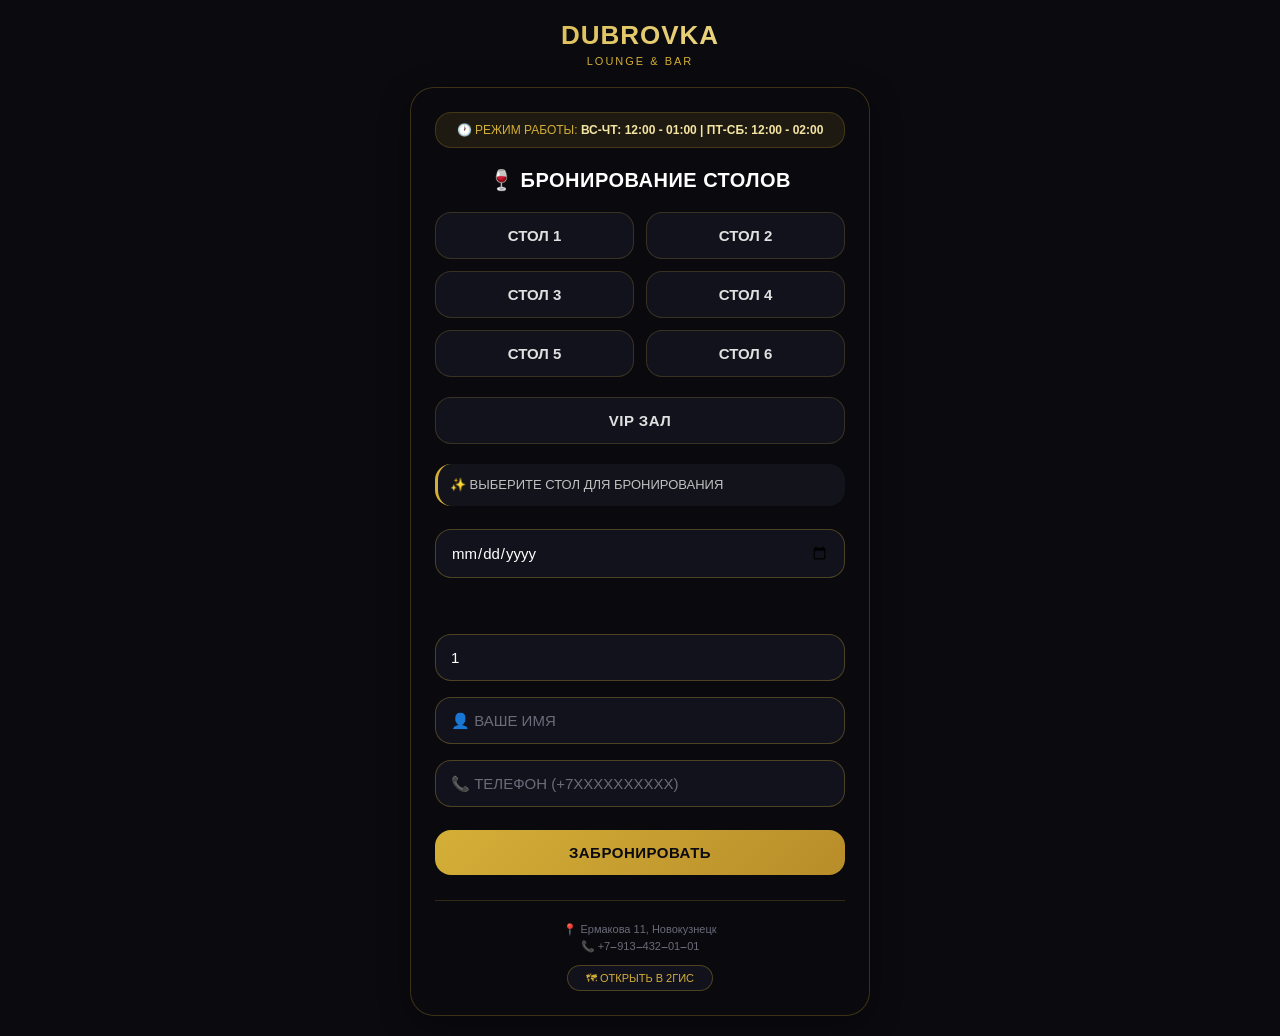
==== frontend/index.html @ 7e58c82a "Add files via upload" ====
<!DOCTYPE html>
<html lang="ru">
<head>
<meta charset="UTF-8">
<meta name="viewport" content="width=device-width, initial-scale=1.0, user-scalable=yes">
<title>Dubrovka Lounge & Bar</title>
<script src="https://telegram.org/js/telegram-web-app.js"></script>

<style>
* {
  margin: 0;
  padding: 0;
  box-sizing: border-box;
}

body {
  font-family: -apple-system, BlinkMacSystemFont, 'Segoe UI', 'Roboto', 'Helvetica Neue', Arial, sans-serif;
  background: #0a0a0f;
  color: #ffffff;
  min-height: 100vh;
}

.video-background {
  position: fixed;
  top: 0;
  left: 0;
  width: 100%;
  height: 100%;
  object-fit: cover;
  z-index: -1;
  opacity: 0.5;
}

.container {
  max-width: 500px;
  margin: 0 auto;
  padding: 20px;
  position: relative;
  z-index: 1;
}

.logo-container {
  text-align: center;
  margin-bottom: 20px;
  animation: fadeInDown 0.8s ease-out;
}

.logo-img {
  width: 90px;
  height: 90px;
  border-radius: 50%;
  object-fit: cover;
  margin-bottom: 12px;
  box-shadow: 0 4px 15px rgba(0, 0, 0, 0.5);
  transition: transform 0.3s ease;
  border: 2px solid #d4af37;
}

.logo-img:hover {
  transform: scale(1.02);
}

.logo-text {
  font-size: 26px;
  font-weight: 700;
  letter-spacing: 1px;
  background: linear-gradient(135deg, #d4af37 0%, #f5e5a3 100%);
  -webkit-background-clip: text;
  -webkit-text-fill-color: transparent;
  background-clip: text;
  margin-bottom: 4px;
}

.logo-subtitle {
  font-size: 11px;
  color: #d4af37;
  letter-spacing: 2px;
  text-transform: uppercase;
  font-weight: 500;
}

.card {
  background: rgba(10, 10, 15, 0.85);
  backdrop-filter: blur(12px);
  padding: 24px;
  border-radius: 24px;
  border: 1px solid rgba(212, 175, 55, 0.25);
  box-shadow: 0 8px 32px rgba(0, 0, 0, 0.3);
  animation: fadeInUp 0.8s ease-out;
}

.working-hours {
  background: rgba(212, 175, 55, 0.1);
  padding: 10px;
  border-radius: 16px;
  text-align: center;
  margin-bottom: 20px;
  font-size: 12px;
  color: #d4af37;
  font-weight: 500;
  border: 1px solid rgba(212, 175, 55, 0.2);
}

.working-hours span {
  font-weight: 600;
  color: #f5e5a3;
}

h2 {
  text-align: center;
  margin-bottom: 20px;
  font-size: 20px;
  color: #ffffff;
  letter-spacing: 0.5px;
  font-weight: 600;
}

.tables {
  display: grid;
  grid-template-columns: repeat(2, 1fr);
  gap: 12px;
  margin-bottom: 20px;
}

.table {
  padding: 14px;
  background: rgba(20, 20, 30, 0.9);
  border-radius: 16px;
  text-align: center;
  cursor: pointer;
  transition: all 0.2s ease;
  border: 1px solid rgba(212, 175, 55, 0.2);
  font-weight: 600;
  font-size: 15px;
  color: #e0e0e0;
}

.table:hover {
  background: rgba(212, 175, 55, 0.15);
  transform: translateY(-1px);
  border-color: rgba(212, 175, 55, 0.5);
}

.table.selected {
  background: linear-gradient(135deg, #d4af37 0%, #b88d2a 100%);
  color: #0a0a0f;
  border-color: #d4af37;
  box-shadow: 0 4px 15px rgba(212, 175, 55, 0.3);
  font-weight: 700;
}

.table.disabled {
  opacity: 0.5;
  cursor: not-allowed;
}

/* VIP кнопка */
.vip-button-container {
  margin-top: 20px;
  margin-bottom: 20px;
  text-align: center;
}

.vip-btn {
  width: 100%;
  padding: 14px;
  background: rgba(20, 20, 30, 0.9);
  border-radius: 16px;
  text-align: center;
  cursor: pointer;
  transition: all 0.2s ease;
  border: 1px solid rgba(212, 175, 55, 0.2);
  font-weight: 600;
  font-size: 15px;
  color: #e0e0e0;
  font-family: inherit;
  letter-spacing: 0.5px;
}

.vip-btn:hover {
  background: rgba(212, 175, 55, 0.15);
  transform: translateY(-1px);
  border-color: rgba(212, 175, 55, 0.5);
}

.desc {
  background: rgba(20, 20, 30, 0.9);
  padding: 12px;
  border-radius: 16px;
  margin: 15px 0;
  white-space: pre-line;
  font-size: 13px;
  border-left: 3px solid #d4af37;
  color: #c0c0c0;
  line-height: 1.4;
}

.time-slots {
  display: flex;
  flex-wrap: wrap;
  gap: 8px;
  margin: 15px 0;
  max-height: 200px;
  overflow-y: auto;
  padding: 5px;
}

.time-slot {
  padding: 10px 12px;
  background: rgba(30, 30, 40, 0.9);
  border-radius: 12px;
  text-align: center;
  cursor: pointer;
  transition: all 0.2s ease;
  border: 1px solid rgba(212, 175, 55, 0.2);
  font-size: 14px;
  font-weight: 500;
  min-width: 70px;
}

.time-slot:hover {
  background: rgba(212, 175, 55, 0.2);
  transform: scale(1.02);
}

.time-slot.selected {
  background: #d4af37;
  color: #0a0a0f;
  border-color: #d4af37;
}

.time-slot.busy {
  background: rgba(220, 53, 69, 0.2);
  border-color: rgba(220, 53, 69, 0.3);
  color: #ff8a7a;
  cursor: not-allowed;
  opacity: 0.6;
  text-decoration: line-through;
}

.time-slot.warning {
  background: rgba(255, 193, 7, 0.2);
  border-color: rgba(255, 193, 7, 0.3);
  color: #ffc107;
}

.warning-message {
  background: rgba(255, 193, 7, 0.15);
  padding: 12px;
  border-radius: 12px;
  margin: 10px 0;
  display: none;
  color: #ffc107;
  text-align: center;
  font-size: 12px;
  border-left: 3px solid #ffc107;
}

input, select {
  width: 100%;
  padding: 14px 15px;
  margin: 8px 0;
  border-radius: 16px;
  border: 1px solid rgba(212, 175, 55, 0.3);
  background: rgba(20, 20, 30, 0.9);
  color: #ffffff;
  font-size: 15px;
  transition: all 0.2s ease;
  font-family: inherit;
}

input:focus, select:focus {
  outline: none;
  border-color: #d4af37;
  box-shadow: 0 0 0 2px rgba(212, 175, 55, 0.2);
}

input::placeholder {
  color: #6b6b7a;
}

button {
  width: 100%;
  padding: 14px;
  background: linear-gradient(135deg, #d4af37 0%, #b88d2a 100%);
  border: none;
  border-radius: 16px;
  cursor: pointer;
  font-weight: 700;
  font-size: 15px;
  margin-top: 15px;
  color: #0a0a0f;
  transition: all 0.2s ease;
  letter-spacing: 0.5px;
  font-family: inherit;
}

button:hover {
  background: linear-gradient(135deg, #e5c14a 0%, #c99f32 100%);
  transform: translateY(-1px);
  box-shadow: 0 4px 15px rgba(212, 175, 55, 0.4);
}

.hookah-warning {
  background: rgba(212, 175, 55, 0.1);
  padding: 12px;
  border-radius: 12px;
  margin-top: 10px;
  display: none;
  color: #d4af37;
  text-align: center;
  font-size: 12px;
  border-left: 3px solid #d4af37;
}

.footer {
  margin-top: 25px;
  text-align: center;
  font-size: 11px;
  color: #6b6b7a;
  border-top: 1px solid rgba(212, 175, 55, 0.2);
  padding-top: 18px;
}

.footer p {
  margin: 4px 0;
}

.map-btn {
  display: inline-block;
  margin-top: 8px;
  padding: 6px 18px;
  background: rgba(20, 20, 30, 0.9);
  border-radius: 20px;
  text-decoration: none;
  color: #d4af37;
  font-size: 11px;
  transition: all 0.2s ease;
  border: 1px solid rgba(212, 175, 55, 0.3);
}

.map-btn:hover {
  background: #d4af37;
  color: #0a0a0f;
}

@keyframes fadeInDown {
  from { opacity: 0; transform: translateY(-15px); }
  to { opacity: 1; transform: translateY(0); }
}

@keyframes fadeInUp {
  from { opacity: 0; transform: translateY(15px); }
  to { opacity: 1; transform: translateY(0); }
}

.loading {
  text-align: center;
  padding: 20px;
  color: #d4af37;
}

@media (max-width: 480px) {
  .container { padding: 15px; }
  .card { padding: 18px; }
  .logo-img { width: 70px; height: 70px; }
  .logo-text { font-size: 22px; }
  .table, .vip-btn { padding: 12px; font-size: 13px; }
  .time-slot { padding: 8px 10px; font-size: 12px; min-width: 60px; }
  input, select, button { font-size: 14px; padding: 12px; }
}
</style>
</head>

<body>
<video class="video-background" autoplay muted loop playsinline>
  <source src="bg.mp4" type="video/mp4">
</video>

<div class="container">
  <div class="logo-container">
    <img src="logo.png" alt="Dubrovka Lounge & Bar" class="logo-img" onerror="this.style.display='none'">
    <div class="logo-text">DUBROVKA</div>
    <div class="logo-subtitle">LOUNGE & BAR</div>
  </div>

  <div class="card">
    <div class="working-hours">
      🕐 РЕЖИМ РАБОТЫ: <span>ВС-ЧТ: 12:00 - 01:00 | ПТ-СБ: 12:00 - 02:00</span>
    </div>
    
    <h2>🍷 БРОНИРОВАНИЕ СТОЛОВ</h2>

    <div class="tables">
      <div class="table" data-table="1">СТОЛ 1</div>
      <div class="table" data-table="2">СТОЛ 2</div>
      <div class="table" data-table="3">СТОЛ 3</div>
      <div class="table" data-table="4">СТОЛ 4</div>
      <div class="table" data-table="5">СТОЛ 5</div>
      <div class="table" data-table="6">СТОЛ 6</div>
    </div>

    <!-- VIP кнопка -->
    <div class="vip-button-container">
      <div class="vip-btn" id="vipBtn">
        VIP ЗАЛ
      </div>
    </div>

    <div id="tableInfo" class="desc">✨ ВЫБЕРИТЕ СТОЛ ДЛЯ БРОНИРОВАНИЯ</div>

    <input id="date" type="date">
    
    <div id="timeSlotsContainer" class="time-slots"></div>
    
    <div id="warningMessage" class="warning-message"></div>
    
    <input id="guests" type="number" placeholder="👥 КОЛИЧЕСТВО ГОСТЕЙ" min="1" max="20" step="1" autocomplete="off" value="1">
    <input id="name" placeholder="👤 ВАШЕ ИМЯ" autocomplete="name">
    <input id="phone" placeholder="📞 ТЕЛЕФОН (+7XXXXXXXXXX)" maxlength="12" autocomplete="tel">

    <div id="hookahWarning" class="hookah-warning">
      💨 Для компаний от 5 человек обязательно бронирование 2 кальянов
    </div>

    <button id="bookBtn">ЗАБРОНИРОВАТЬ</button>

    <div class="footer">
      <p>📍 Ермакова 11, Новокузнецк</p>
      <p>📞 +7‒913‒432‒01‒01</p>
      <a class="map-btn" href="https://2gis.ru/novokuznetsk/geo/70000001067987554" target="_blank">🗺 ОТКРЫТЬ В 2ГИС</a>
    </div>
  </div>
</div>

<script>
// Описания столов
const tableDescriptions = {
  "1": "🍷 ПРИВАТНАЯ ЗОНА СО ШТОРКАМИ И PLAYSTATION\n👥 ДО 7 ГОСТЕЙ",
  "2": "🍷 ПРИВАТНАЯ ЗОНА СО ШТОРКАМИ И PLAYSTATION\n👥 ДО 5 ГОСТЕЙ",
  "3": "🍷 ПРИВАТНАЯ ЗОНА СО ШТОРКАМИ И PLAYSTATION\n👥 ДО 5 ГОСТЕЙ",
  "4": "🍷 ПРИВАТНАЯ ЗОНА СО ШТОРКАМИ И PLAYSTATION\n👥 ДО 5 ГОСТЕЙ",
  "5": "✨ ОТКРЫТАЯ ЗОНА БЕЗ ШТОРОК\n👥 ДО 5 ГОСТЕЙ",
  "6": "🪑 КОМПАКТНЫЙ СТОЛ\n👥 ДО 3 ГОСТЕЙ"
};

const TABLE_CAPACITY = {
  "1": 7, "2": 5, "3": 5, "4": 5, "5": 5, "6": 3
};

document.addEventListener("DOMContentLoaded", () => {
const API = "https://dubrovka-webapp-production-a00c.up.railway.app";
const tg = window.Telegram.WebApp;
if(tg) tg.expand();

const phoneInput = document.getElementById("phone");
const nameInput = document.getElementById("name");
const guestsInput = document.getElementById("guests");
const dateInput = document.getElementById("date");
const timeSlotsContainer = document.getElementById("timeSlotsContainer");
const warningMessage = document.getElementById("warningMessage");
const tableInfo = document.getElementById("tableInfo");
const bookBtn = document.getElementById("bookBtn");
const hookahWarning = document.getElementById("hookahWarning");
const vipBtn = document.getElementById("vipBtn");

let selectedTable = null;
let selectedTime = null;
let userChatId = null;
let busyTimes = [];

// VIP кнопка
vipBtn.onclick = () => {
  alert("⭐ VIP ЗАЛ ⭐\n\nБронирование VIP зала осуществляется только через администратора.\n\n📞 Позвоните нам: +7‒913‒432‒01‒01\n\nИли напишите в Telegram: @dubrovka_admin");
};

// Получаем chat_id из Telegram WebApp
if(tg && tg.initDataUnsafe && tg.initDataUnsafe.user) {
  const user = tg.initDataUnsafe.user;
  userChatId = user.id;
  console.log("📱 User ID:", userChatId);
  
  if(user.first_name) {
    nameInput.value = user.first_name;
  }
  if(user.last_name && nameInput.value) {
    nameInput.value += " " + user.last_name;
  }
}

function getWorkingHours(date) {
  const day = new Date(date).getDay();
  if (day === 5 || day === 6) {
    return { start: 12, end: 24, text: "ПТ-СБ: 12:00 - 00:00" };
  } else {
    return { start: 12, end: 23, text: "ВС-ЧТ: 12:00 - 23:00" };
  }
}

function timeToMinutes(timeStr) {
  let [hours, minutes] = timeStr.split(':').map(Number);
  return hours * 60 + minutes;
}

function minutesToTime(minutes) {
  let hours = Math.floor(minutes / 60);
  let mins = minutes % 60;
  return `${String(hours).padStart(2, '0')}:${String(mins).padStart(2, '0')}`;
}

// Проверка интервала между бронями (1.5 часа = 90 минут)
function checkTimeInterval(existingTimes, newTime, minIntervalMinutes = 90) {
  let newTimeMinutes = timeToMinutes(newTime);
  let nextTime = null;
  
  for (let existingTime of existingTimes) {
    let existingMinutes = timeToMinutes(existingTime);
    let diff = Math.abs(newTimeMinutes - existingMinutes);
    
    if (diff < minIntervalMinutes) {
      return { 
        allowed: false, 
        conflictTime: existingTime,
        needToLeaveBy: minutesToTime(existingMinutes - minIntervalMinutes)
      };
    }
    
    if (existingMinutes > newTimeMinutes) {
      if (!nextTime || existingMinutes < timeToMinutes(nextTime)) {
        nextTime = existingTime;
      }
    }
  }
  
  return { allowed: true, nextBookingTime: nextTime };
}

function generateTimes(date, busyTimes) {
  let times = [];
  let workingHours = getWorkingHours(date);
  let startHour = workingHours.start;
  let endHour = workingHours.end;
  
  for(let h = startHour; h < endHour; h++) {
    let time1 = `${String(h).padStart(2,'0')}:00`;
    let time2 = `${String(h).padStart(2,'0')}:30`;
    times.push(time1);
    times.push(time2);
  }
  return times;
}

function renderTimeSlots(allTimes, busyTimes, selectedTable, date) {
  if (!allTimes.length) {
    timeSlotsContainer.innerHTML = '<div style="text-align:center;padding:20px;color:#888;">Нет доступных времен</div>';
    return;
  }
  
  let now = new Date();
  let html = '';
  
  allTimes.forEach(time => {
    let [h,m] = time.split(":");
    let slot = new Date(date);
    slot.setHours(h, m);
    
    let isPast = slot < now;
    let isBusy = busyTimes.includes(time);
    
    let intervalCheck = checkTimeInterval(busyTimes, time, 90);
    let isTooClose = !intervalCheck.allowed;
    let needToLeaveBy = intervalCheck.needToLeaveBy;
    let nextBooking = intervalCheck.nextBookingTime;
    
    let statusClass = '';
    let statusText = '';
    let onclick = '';
    
    if (isPast) {
      statusClass = 'busy';
      statusText = ' (прошло)';
    } else if (isBusy) {
      statusClass = 'busy';
      statusText = ' (занято)';
    } else if (isTooClose) {
      statusClass = 'warning';
      statusText = `⚠️ (до ${needToLeaveBy})`;
      onclick = `selectTimeSlot('${time}', '${needToLeaveBy}')`;
    } else if (nextBooking) {
      let leaveTime = minutesToTime(timeToMinutes(nextBooking) - 90);
      statusClass = 'warning';
      statusText = `⚠️ (до ${leaveTime})`;
      onclick = `selectTimeSlot('${time}', '${leaveTime}')`;
    } else {
      statusClass = '';
      statusText = '';
      onclick = `selectTimeSlot('${time}', null)`;
    }
    
    html += `
      <div class="time-slot ${statusClass}" onclick="${onclick}">
        ${time}${statusText}
      </div>
    `;
  });
  
  timeSlotsContainer.innerHTML = html;
}

window.selectTimeSlot = (time, needToLeaveBy) => {
  selectedTime = time;
  
  document.querySelectorAll('.time-slot').forEach(slot => {
    slot.classList.remove('selected');
  });
  
  const slots = document.querySelectorAll('.time-slot');
  for (let slot of slots) {
    if (slot.innerText.includes(time)) {
      slot.classList.add('selected');
      break;
    }
  }
  
  if (needToLeaveBy) {
    warningMessage.innerHTML = `⚠️ <b>Важное предупреждение!</b><br>Следующая бронь в ${needToLeaveBy}. Пожалуйста, освободите стол до этого времени.`;
    warningMessage.style.display = "block";
  } else {
    warningMessage.style.display = "none";
  }
};

async function loadBusyTimes() {
  if(!dateInput.value || !selectedTable) return;
  
  try {
    let res = await fetch(`${API}/busy_times?date=${dateInput.value}&table=${selectedTable}`);
    busyTimes = await res.json();
    busyTimes = Array.isArray(busyTimes) ? busyTimes : [];
    
    let allTimes = generateTimes(dateInput.value, busyTimes);
    renderTimeSlots(allTimes, busyTimes, selectedTable, dateInput.value);
  } catch(e) {
    console.error(e);
  }
}

function shakeElement(element) {
  element.classList.add('shake-animation');
  setTimeout(() => element.classList.remove('shake-animation'), 500);
}

function showError(message, element = null) {
  if (element) shakeElement(element);
  else shakeElement(bookBtn);
  
  const errorDiv = document.createElement('div');
  errorDiv.style.cssText = `
    position: fixed;
    top: 20px;
    left: 50%;
    transform: translateX(-50%);
    background: rgba(220, 53, 69, 0.9);
    color: white;
    padding: 12px 20px;
    border-radius: 20px;
    z-index: 10000;
    font-size: 13px;
    font-weight: 500;
    animation: fadeInDown 0.3s ease-out;
    max-width: 90%;
    text-align: center;
  `;
  errorDiv.innerHTML = `❌ ${message}`;
  document.body.appendChild(errorDiv);
  setTimeout(() => errorDiv.remove(), 3500);
}

function showSuccess(message) {
  const successDiv = document.createElement('div');
  successDiv.style.cssText = `
    position: fixed;
    top: 20px;
    left: 50%;
    transform: translateX(-50%);
    background: #d4af37;
    color: #0a0a0f;
    padding: 12px 20px;
    border-radius: 20px;
    z-index: 10000;
    font-size: 13px;
    font-weight: 700;
    animation: fadeInDown 0.3s ease-out;
    box-shadow: 0 4px 15px rgba(0,0,0,0.3);
    max-width: 90%;
    text-align: center;
  `;
  successDiv.innerHTML = `✅ ${message}`;
  document.body.appendChild(successDiv);
  setTimeout(() => successDiv.remove(), 3500);
}

// Исправленная функция для количества гостей с ограничением
guestsInput.addEventListener("input", (e) => {
  let guests = parseInt(e.target.value) || 1;
  
  // Ограничение снизу
  if (guests < 1) {
    e.target.value = 1;
    guests = 1;
  }
  
  // Ограничение сверху (максимум 20 человек)
  if (guests > 20) {
    e.target.value = 20;
    guests = 20;
    showError("Максимальное количество гостей - 20 человек", guestsInput);
  }
  
  if (selectedTable) {
    let maxGuests = TABLE_CAPACITY[selectedTable];
    
    // Проверка лимита стола
    if (guests > maxGuests) {
      showError(`СТОЛ ${selectedTable} ВМЕЩАЕТ ${maxGuests} ГОСТЕЙ!`, guestsInput);
    }
    
    // Показываем предупреждение о кальянах
    if (guests >= 5) {
      hookahWarning.style.display = "block";
    } else {
      hookahWarning.style.display = "none";
    }
  }
});

document.querySelectorAll(".table").forEach(el => {
  el.onclick = async () => {
    if(el.classList.contains("disabled")) return;
    document.querySelectorAll(".table").forEach(t => t.classList.remove("selected"));
    el.classList.add("selected");
    selectedTable = el.dataset.table;
    tableInfo.innerText = tableDescriptions[selectedTable];
    let maxGuests = TABLE_CAPACITY[selectedTable];
    guestsInput.placeholder = `👥 ГОСТЕЙ (МАКС. ${maxGuests})`;
    
    // Проверяем текущее количество гостей
    let currentGuests = parseInt(guestsInput.value) || 1;
    if (currentGuests > maxGuests) {
      showError(`СТОЛ ${selectedTable} ВМЕЩАЕТ ${maxGuests} ГОСТЕЙ!`, guestsInput);
    }
    if (currentGuests >= 5) {
      hookahWarning.style.display = "block";
    } else {
      hookahWarning.style.display = "none";
    }
    
    await loadBusyTimes();
    selectedTime = null;
    warningMessage.style.display = "none";
  };
});

dateInput.min = new Date().toISOString().split("T")[0];
dateInput.value = new Date().toISOString().split("T")[0];

dateInput.addEventListener("change", () => {
  if(selectedTable) {
    loadBusyTimes();
    selectedTime = null;
    warningMessage.style.display = "none";
  }
});

phoneInput.addEventListener("input", () => {
  let v = phoneInput.value.replace(/\D/g,"");
  if(!v.startsWith("7")) v = "7" + v;
  v = v.slice(0,11);
  phoneInput.value = "+" + v;
});

bookBtn.onclick = async () => {
  if(!selectedTable) { showError("ВЫБЕРИТЕ СТОЛ"); return; }
  if(!dateInput.value) { showError("ВЫБЕРИТЕ ДАТУ"); return; }
  if(!selectedTime) { showError("ВЫБЕРИТЕ ВРЕМЯ"); return; }
  
  let nameVal = nameInput.value.trim();
  let phoneVal = phoneInput.value;
  let guestsVal = parseInt(guestsInput.value || 0);
  let workingHours = getWorkingHours(dateInput.value);
  let maxGuests = TABLE_CAPACITY[selectedTable];
  
  if(!nameVal) { showError("ВВЕДИТЕ ИМЯ", nameInput); return; }
  if(phoneVal.length !== 12) { showError("НЕВЕРНЫЙ НОМЕР (+7XXXXXXXXXX)", phoneInput); return; }
  if(guestsVal < 1) { showError("УКАЖИТЕ КОЛИЧЕСТВО ГОСТЕЙ", guestsInput); return; }
  if(guestsVal > 20) { showError("МАКСИМУМ 20 ГОСТЕЙ", guestsInput); return; }
  
  // Проверка лимита гостей при отправке
  if(guestsVal > maxGuests) {
    showError(`СТОЛ ${selectedTable} ВМЕЩАЕТ ${maxGuests} ГОСТЕЙ!\nПожалуйста, уменьшите количество гостей или выберите другой стол`, guestsInput);
    return;
  }
  
  if(guestsVal >= 5) {
    let confirmHookah = confirm(`💨 ВНИМАНИЕ!\n\nДля компании из ${guestsVal} человек обязательно бронирование 2 кальянов.\n\nВы подтверждаете, что согласны с этим условием?`);
    if(!confirmHookah) {
      showError("Для бронирования компаний от 5 человек требуется согласие на заказ кальянов");
      return;
    }
  }
  
  let [hours, minutes] = selectedTime.split(':').map(Number);
  if (hours < workingHours.start || hours >= workingHours.end) {
    showError(`⏰ РЕСТОРАН РАБОТАЕТ: ${workingHours.text}`);
    return;
  }
  
  let intervalCheck = checkTimeInterval(busyTimes, selectedTime, 90);
  
  if(!intervalCheck.allowed) {
    showError(`⚠️ Слишком близко к брони на ${intervalCheck.conflictTime}\n💡 Вам нужно освободить стол до ${intervalCheck.needToLeaveBy}`);
    return;
  }
  
  let data = {
    name: nameVal,
    phone: phoneVal,
    guests: guestsVal,
    table: selectedTable,
    date: dateInput.value,
    time: selectedTime,
    chat_id: userChatId
  };
  
  try {
    let res = await fetch(API + "/booking", {
      method: "POST",
      headers: {"Content-Type": "application/json"},
      body: JSON.stringify(data)
    });
    let result = await res.json();
    
    if(result.error === "busy" || result.detail === "Time slot already booked") {
      showError("СТОЛ УЖЕ ЗАНЯТ В ЭТО ВРЕМЯ");
      await loadBusyTimes();
      return;
    }
    
    if(result.ok || result.id) {
      if(tg) tg.sendData(JSON.stringify(data));
      
      let hookahMsg = guestsVal >= 5 ? "\n\n💨 Напоминание: для компании из 5+ человек обязательны 2 кальяна" : "";
      showSuccess(`БРОНЬ СОЗДАНА!\n🪑 Стол ${selectedTable}\n⏰ ${selectedTime}\n👥 ${guestsVal} гостей\n👤 ${nameVal}\n\nМы отправили вам подтверждение в Telegram!${hookahMsg}`);
      
      nameInput.value = "";
      guestsInput.value = "1";
      selectedTime = null;
      warningMessage.style.display = "none";
      document.querySelectorAll(".time-slot").forEach(t => t.classList.remove("selected"));
      document.querySelectorAll(".table").forEach(t => t.classList.remove("selected"));
      selectedTable = null;
      tableInfo.innerText = "✨ ВЫБЕРИТЕ СТОЛ ДЛЯ БРОНИРОВАНИЯ";
      guestsInput.placeholder = "👥 КОЛИЧЕСТВО ГОСТЕЙ";
      hookahWarning.style.display = "none";
      await loadBusyTimes();
    } else {
      showError("ОШИБКА: " + (result.detail || "НЕИЗВЕСТНАЯ ОШИБКА"));
    }
  } catch(e) {
    console.error(e);
    showError("ОШИБКА СОЕДИНЕНИЯ С СЕРВЕРОМ");
  }
};
});
</script>
</body>
</html>
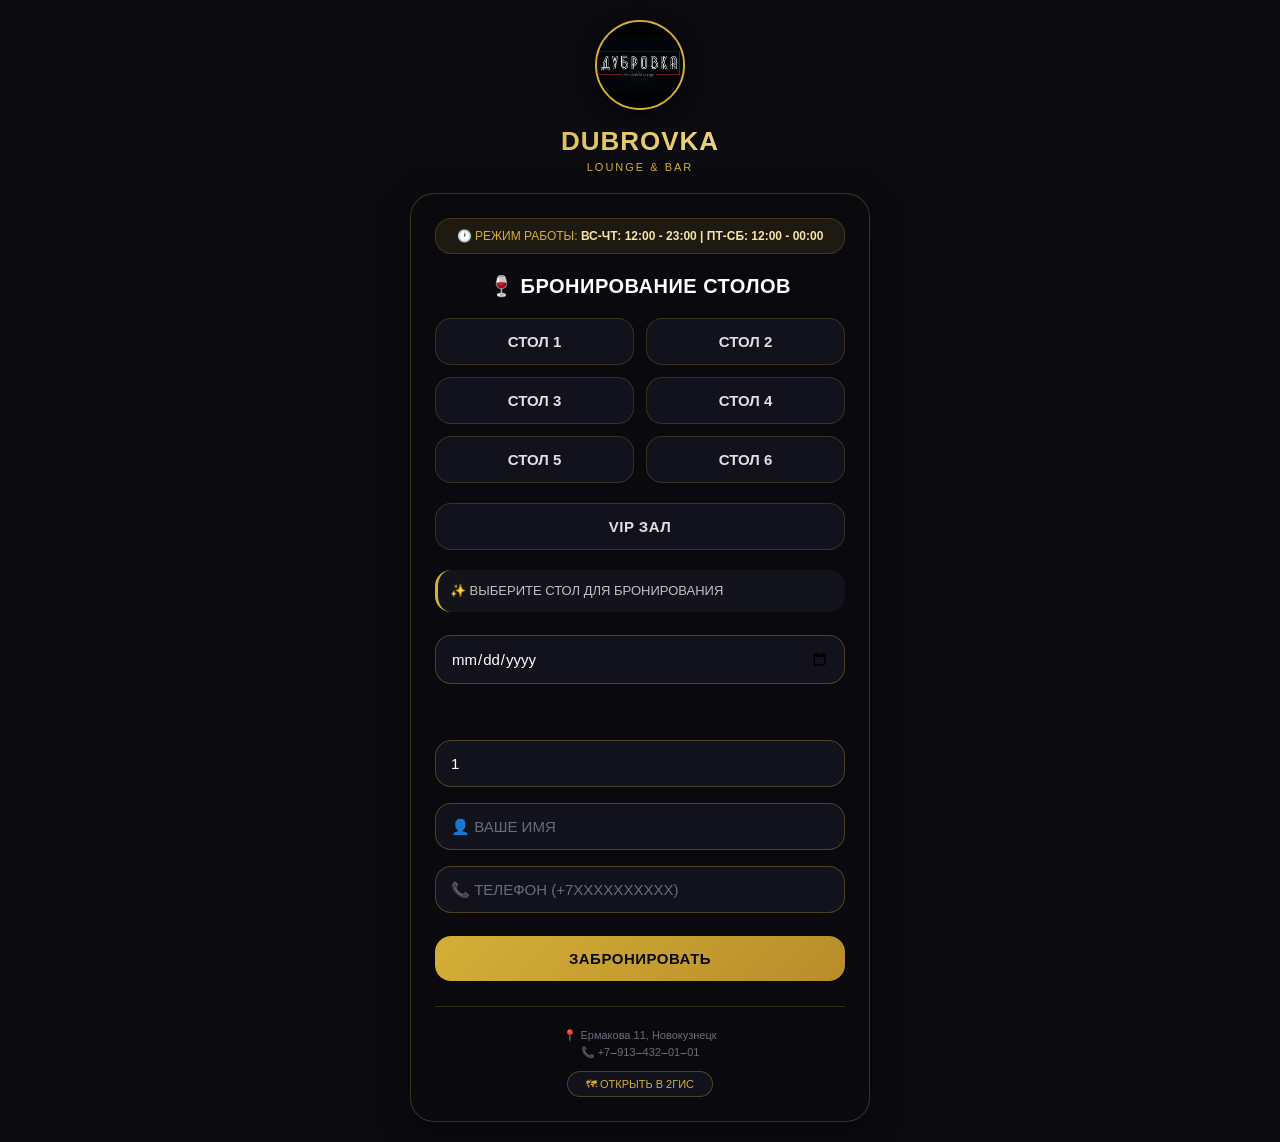
==== commit a4dadda9: "Update index.html" ====
--- a/frontend/index.html
+++ b/frontend/index.html
@@ -3,6 +3,7 @@
 <head>
 <meta charset="UTF-8">
 <meta name="viewport" content="width=device-width, initial-scale=1.0, user-scalable=yes">
+<meta name="google" content="notranslate">
 <title>Dubrovka Lounge & Bar</title>
 <script src="https://telegram.org/js/telegram-web-app.js"></script>
 
@@ -374,19 +375,19 @@
 
 <body>
 <video class="video-background" autoplay muted loop playsinline>
-  <source src="bg.mp4" type="video/mp4">
+  <source src="media/bg.mp4" type="video/mp4">
 </video>
 
 <div class="container">
   <div class="logo-container">
-    <img src="logo.png" alt="Dubrovka Lounge & Bar" class="logo-img" onerror="this.style.display='none'">
+    <img src="img/logo.png.jpg" alt="Dubrovka Lounge & Bar" class="logo-img" onerror="this.style.display='none'">
     <div class="logo-text">DUBROVKA</div>
     <div class="logo-subtitle">LOUNGE & BAR</div>
   </div>
 
   <div class="card">
     <div class="working-hours">
-      🕐 РЕЖИМ РАБОТЫ: <span>ВС-ЧТ: 12:00 - 01:00 | ПТ-СБ: 12:00 - 02:00</span>
+      🕐 РЕЖИМ РАБОТЫ: <span>ВС-ЧТ: 12:00 - 23:00 | ПТ-СБ: 12:00 - 00:00</span>
     </div>
     
     <h2>🍷 БРОНИРОВАНИЕ СТОЛОВ</h2>
@@ -434,6 +435,11 @@
 </div>
 
 <script>
+// =====================================================
+// 🔥 ССЫЛКА НА БЭКЕНД (RAILWAY)
+// =====================================================
+const API = "https://dubrovka-webapp-production.up.railway.app";
+
 // Описания столов
 const tableDescriptions = {
   "1": "🍷 ПРИВАТНАЯ ЗОНА СО ШТОРКАМИ И PLAYSTATION\n👥 ДО 7 ГОСТЕЙ",
@@ -449,7 +455,6 @@
 };
 
 document.addEventListener("DOMContentLoaded", () => {
-const API = "https://dubrovka-webapp-production-a00c.up.railway.app";
 const tg = window.Telegram.WebApp;
 if(tg) tg.expand();
 
@@ -700,17 +705,15 @@
   setTimeout(() => successDiv.remove(), 3500);
 }
 
-// Исправленная функция для количества гостей с ограничением
+// Функция для количества гостей
 guestsInput.addEventListener("input", (e) => {
   let guests = parseInt(e.target.value) || 1;
   
-  // Ограничение снизу
   if (guests < 1) {
     e.target.value = 1;
     guests = 1;
   }
   
-  // Ограничение сверху (максимум 20 человек)
   if (guests > 20) {
     e.target.value = 20;
     guests = 20;
@@ -720,12 +723,10 @@
   if (selectedTable) {
     let maxGuests = TABLE_CAPACITY[selectedTable];
     
-    // Проверка лимита стола
     if (guests > maxGuests) {
       showError(`СТОЛ ${selectedTable} ВМЕЩАЕТ ${maxGuests} ГОСТЕЙ!`, guestsInput);
     }
     
-    // Показываем предупреждение о кальянах
     if (guests >= 5) {
       hookahWarning.style.display = "block";
     } else {
@@ -744,7 +745,6 @@
     let maxGuests = TABLE_CAPACITY[selectedTable];
     guestsInput.placeholder = `👥 ГОСТЕЙ (МАКС. ${maxGuests})`;
     
-    // Проверяем текущее количество гостей
     let currentGuests = parseInt(guestsInput.value) || 1;
     if (currentGuests > maxGuests) {
       showError(`СТОЛ ${selectedTable} ВМЕЩАЕТ ${maxGuests} ГОСТЕЙ!`, guestsInput);
@@ -795,7 +795,6 @@
   if(guestsVal < 1) { showError("УКАЖИТЕ КОЛИЧЕСТВО ГОСТЕЙ", guestsInput); return; }
   if(guestsVal > 20) { showError("МАКСИМУМ 20 ГОСТЕЙ", guestsInput); return; }
   
-  // Проверка лимита гостей при отправке
   if(guestsVal > maxGuests) {
     showError(`СТОЛ ${selectedTable} ВМЕЩАЕТ ${maxGuests} ГОСТЕЙ!\nПожалуйста, уменьшите количество гостей или выберите другой стол`, guestsInput);
     return;
